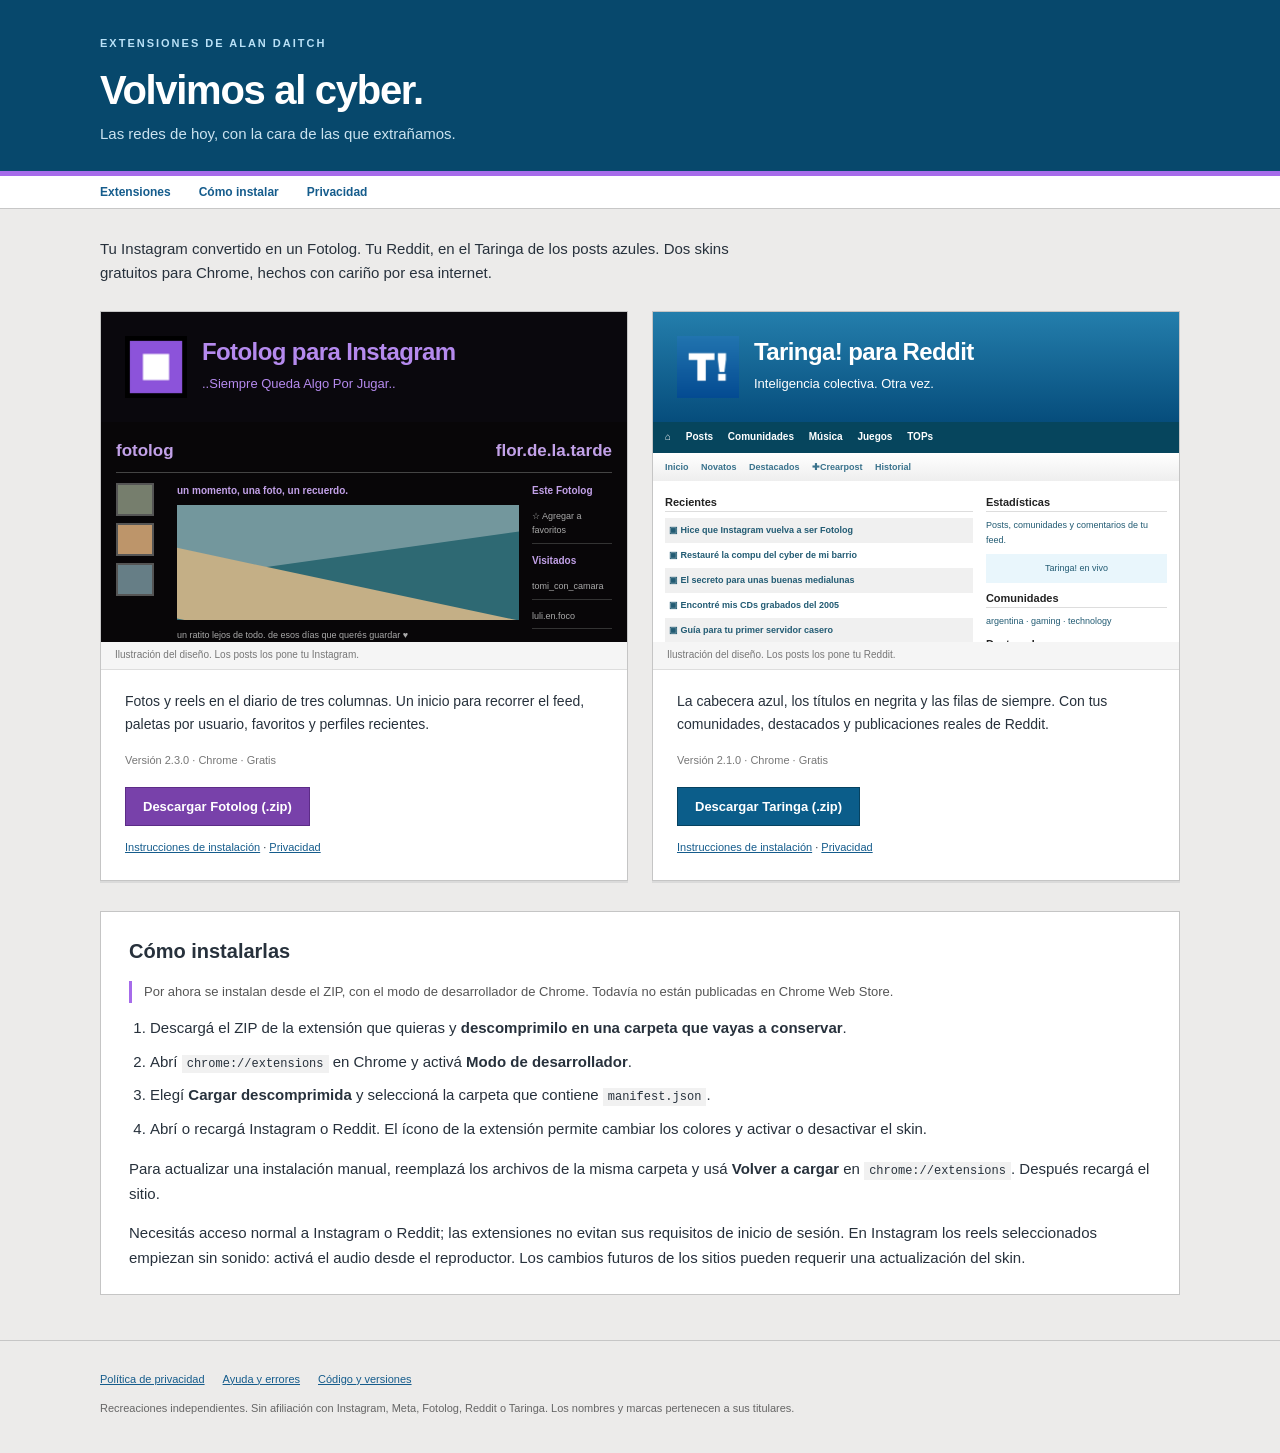
==== docs/index.html @ 77d76e8f "Publish Fotolog and Taringa Chrome extensions" ====
<!doctype html><html lang="es"><head><meta charset="utf-8"><meta name="viewport" content="width=device-width,initial-scale=1"><meta name="description" content="Instagram como Fotolog. Reddit como Taringa. Dos extensiones gratuitas de Chrome creadas por Alan Daitch para volver al cyber."><title>Volvimos al cyber — extensiones de Alan Daitch</title><link rel="stylesheet" href="styles.css"></head><body>
<header><div class="wrap"><small>EXTENSIONES DE ALAN DAITCH</small><h1>Volvimos al cyber.</h1><p>Las redes de hoy, con la cara de las que extrañamos.</p></div></header><nav aria-label="Navegación"><div class="wrap"><a href="#extensiones">Extensiones</a><a href="#instalar">Cómo instalar</a><a href="privacy.html">Privacidad</a></div></nav>
<main class="wrap"><p class="intro">Tu Instagram convertido en un Fotolog. Tu Reddit, en el Taringa de los posts azules. Dos skins gratuitos para Chrome, hechos con cariño por esa internet.</p>
<div class="cards" id="extensiones"><article class="card fl"><div class="title"><img class="icon" src="assets/fotolog-icon.png" alt=""><div><h2>Fotolog para Instagram</h2><p>..Siempre Queda Algo Por Jugar..</p></div></div>
<div class="preview" aria-hidden="true"><div class="fl-bar"><span>fotolog</span><span>flor.de.la.tarde</span></div><div class="fl-columns"><div class="fl-thumbs"><i></i><i></i><i></i></div><div class="fl-center"><strong>un momento, una foto, un recuerdo.</strong><div class="fl-picture"></div><p>un ratito lejos de todo. de esos días que querés guardar ♥</p></div><div class="fl-right"><b>Este Fotolog</b><p>☆ Agregar a favoritos</p><b>Visitados</b><p>tomi_con_camara</p><p>luli.en.foco</p></div></div></div><div class="caption">Ilustración del diseño. Los posts los pone tu Instagram.</div>
<div class="body"><p>Fotos y reels en el diario de tres columnas. Un inicio para recorrer el feed, paletas por usuario, favoritos y perfiles recientes.</p><div class="meta">Versión 2.3.0 · Chrome · Gratis</div><a class="button" href="https://github.com/alandaitch/nostalgia-extensions/releases/download/2026.10.15/instagram-fotolog.zip">Descargar Fotolog (.zip)</a><div class="links"><a href="#instalar">Instrucciones de instalación</a> · <a href="privacy.html#fotolog">Privacidad</a></div></div></article>
<article class="card rt"><div class="title"><img class="icon" src="assets/taringa-icon.png" alt=""><div><h2>Taringa! para Reddit</h2><p>Inteligencia colectiva. Otra vez.</p></div></div>
<div class="preview" aria-hidden="true"><div class="rt-nav">⌂ Posts Comunidades Música Juegos TOPs</div><div class="rt-subnav">Inicio Novatos Destacados ✚Crearpost Historial</div><div class="rt-columns"><div class="rt-rows"><b>Recientes</b><p>▣ Hice que Instagram vuelva a ser Fotolog</p><p>▣ Restauré la compu del cyber de mi barrio</p><p>▣ El secreto para unas buenas medialunas</p><p>▣ Encontré mis CDs grabados del 2005</p><p>▣ Guía para tu primer servidor casero</p><p>▣ Volví a jugar al Age of Empires II</p></div><div class="rt-side"><b>Estadísticas</b><p>Posts, comunidades y comentarios de tu feed.</p><p class="box">Taringa! en vivo</p><b>Comunidades</b><p>argentina · gaming · technology</p><b>Destacados</b><p>Los aportes más votados</p></div></div></div><div class="caption">Ilustración del diseño. Los posts los pone tu Reddit.</div>
<div class="body"><p>La cabecera azul, los títulos en negrita y las filas de siempre. Con tus comunidades, destacados y publicaciones reales de Reddit.</p><div class="meta">Versión 2.1.0 · Chrome · Gratis</div><a class="button" href="https://github.com/alandaitch/nostalgia-extensions/releases/download/2026.10.15/reddit-taringa.zip">Descargar Taringa (.zip)</a><div class="links"><a href="#instalar">Instrucciones de instalación</a> · <a href="privacy.html#taringa">Privacidad</a></div></div></article></div>
<section class="help" id="instalar"><h2>Cómo instalarlas</h2><p class="notice">Por ahora se instalan desde el ZIP, con el modo de desarrollador de Chrome. Todavía no están publicadas en Chrome Web Store.</p><ol><li>Descargá el ZIP de la extensión que quieras y <strong>descomprimilo en una carpeta que vayas a conservar</strong>.</li><li>Abrí <code>chrome://extensions</code> en Chrome y activá <strong>Modo de desarrollador</strong>.</li><li>Elegí <strong>Cargar descomprimida</strong> y seleccioná la carpeta que contiene <code>manifest.json</code>.</li><li>Abrí o recargá Instagram o Reddit. El ícono de la extensión permite cambiar los colores y activar o desactivar el skin.</li></ol><p>Para actualizar una instalación manual, reemplazá los archivos de la misma carpeta y usá <strong>Volver a cargar</strong> en <code>chrome://extensions</code>. Después recargá el sitio.</p><p>Necesitás acceso normal a Instagram o Reddit; las extensiones no evitan sus requisitos de inicio de sesión. En Instagram los reels seleccionados empiezan sin sonido: activá el audio desde el reproductor. Los cambios futuros de los sitios pueden requerir una actualización del skin.</p></section>
</main><footer><div class="wrap"><p><a href="privacy.html">Política de privacidad</a><a href="https://github.com/alandaitch/nostalgia-extensions/issues">Ayuda y errores</a><a href="https://github.com/alandaitch/nostalgia-extensions">Código y versiones</a></p><p>Recreaciones independientes. Sin afiliación con Instagram, Meta, Fotolog, Reddit o Taringa. Los nombres y marcas pertenecen a sus titulares.</p></div></footer></body></html>
---- docs/styles.css ----
:root{color-scheme:light;font:15px/1.65 Arial,Helvetica,sans-serif;color:#27313c;background:#ecebea}*{box-sizing:border-box}body{margin:0}a{color:#155c8c}a:hover{text-decoration:none}header{background:#07486c;color:white;border-bottom:5px solid #a66bea}header .wrap{padding:30px 0 24px}header small{font:bold 11px/1 Arial;letter-spacing:2px;color:#b9e1f7}h1{font-size:40px;line-height:1.1;letter-spacing:-1.3px;margin:13px 0 10px}header p{margin:0;color:#cbe2ef}.wrap{width:min(1080px,calc(100% - 40px));margin:auto}nav{background:#fff;border-bottom:1px solid #c7c7c7}nav .wrap{display:flex;gap:28px;padding:9px 0;font:bold 12px Arial}nav a{text-decoration:none}main{padding:28px 0 45px}.intro{max-width:650px;margin:0 0 25px}.cards{display:grid;grid-template-columns:1fr 1fr;gap:24px}.card{border:1px solid #c5c5c5;background:#fff;box-shadow:0 2px 0 #dadada}.card .title{display:flex;align-items:center;gap:15px;padding:24px}.card h2{font-size:24px;line-height:1.1;margin:0 0 8px;letter-spacing:-.6px}.title p{font-size:13px;margin:0}.icon{width:62px;height:62px;flex-shrink:0}.fl .title{background:#0a080d;color:#b58aee}.rt .title{background:linear-gradient(#247eac,#064d7c);color:#fff}.preview{height:220px;overflow:hidden;background:#080608;padding:15px;color:#aaa;font-size:10px;user-select:none}.preview a{color:inherit}.fl-bar{display:flex;justify-content:space-between;border-bottom:1px solid #444;color:#c2a1e8;font-weight:bold;font-size:17px;padding-bottom:7px}.fl-columns{display:grid;grid-template-columns:48px 1fr 80px;gap:13px;margin:10px 0}.fl-thumbs i{display:block;width:38px;height:33px;margin:0 0 7px;background:#767e6d;border:2px solid #555}.fl-thumbs i:nth-child(2){background:#bd956a}.fl-thumbs i:nth-child(3){background:#667e86}.fl-picture{height:115px;background:#73979d;position:relative;overflow:hidden}.fl-picture:before{content:'';position:absolute;inset:45% -5% -50%;background:#2e6973;transform:rotate(-8deg)}.fl-picture:after{content:'';position:absolute;inset:70% -5% -30%;background:#c4af86;transform:rotate(12deg)}.fl-center strong{display:block;color:#c2a1e8;padding-bottom:5px}.fl-center p{font-size:9px;line-height:1.5}.fl-right b{color:#c2a1e8;font-size:10px}.fl-right p{border-bottom:1px solid #333;padding-bottom:5px;font-size:9px}.rt .preview{background:#fff;color:#225b73;padding:0}.rt-nav{background:#06455d;padding:7px 12px;color:#fff;font-weight:bold;font-size:10px;word-spacing:12px}.rt-subnav{background:linear-gradient(#fff,#eee);padding:7px 12px;color:#39728c;font-weight:bold;font-size:9px;word-spacing:10px}.rt-columns{display:grid;grid-template-columns:1.7fr 1fr;gap:13px;padding:12px}.rt-columns b{color:#222;font-size:11px;display:block;border-bottom:1px solid #ddd;margin-bottom:6px}.rt-rows p{font-size:9px;font-weight:bold;margin:0;padding:5px 4px;white-space:nowrap;overflow:hidden;text-overflow:ellipsis}.rt-rows p:nth-child(even){background:#f0f0f0}.rt-side p{font-size:9px;margin:6px 0}.rt-side .box{padding:7px;background:#e9f6fc;text-align:center}.caption{padding:5px 14px;background:#f5f5f5;color:#777;font-size:10px;border-bottom:1px solid #ddd}.body{padding:20px 24px 24px}.body p{margin:0 0 15px;font-size:14px}.meta{font-size:11px;color:#777;margin-bottom:18px}.button{display:inline-block;background:#0b5d8a;border:1px solid #064260;color:#fff;padding:8px 17px;text-decoration:none;font-size:13px;font-weight:bold}.fl .button{background:#7841aa;border-color:#5c2c87}.links{margin-top:12px;font-size:11px}.help{margin-top:30px;background:#fff;border:1px solid #c5c5c5;padding:23px 28px}.help h2,.policy h2{font-size:20px;margin:0 0 12px}.help ol{padding-left:21px;margin:0}.help li{margin-bottom:9px}.help p:last-child{margin-bottom:0}.notice{border-left:3px solid #a66bea;padding-left:12px;font-size:13px;color:#555}code{background:#f1f1f1;padding:2px 5px;font:12px monospace}.policy{max-width:780px;background:#fff;border:1px solid #c5c5c5;padding:28px 34px}.policy h2{margin-top:25px}.policy p,.policy li{font-size:14px}.policy h1{font-size:30px}.date{font-size:12px;color:#777}footer{border-top:1px solid #c6c6c6;padding:18px 0 25px;color:#666;font-size:11px}footer a{margin-right:18px}@media(max-width:700px){h1{font-size:32px}.cards{grid-template-columns:1fr}.wrap{width:calc(100% - 28px)}.policy{padding:22px}header .wrap{padding:25px 0}.help{padding:20px}.card h2{font-size:23px}}
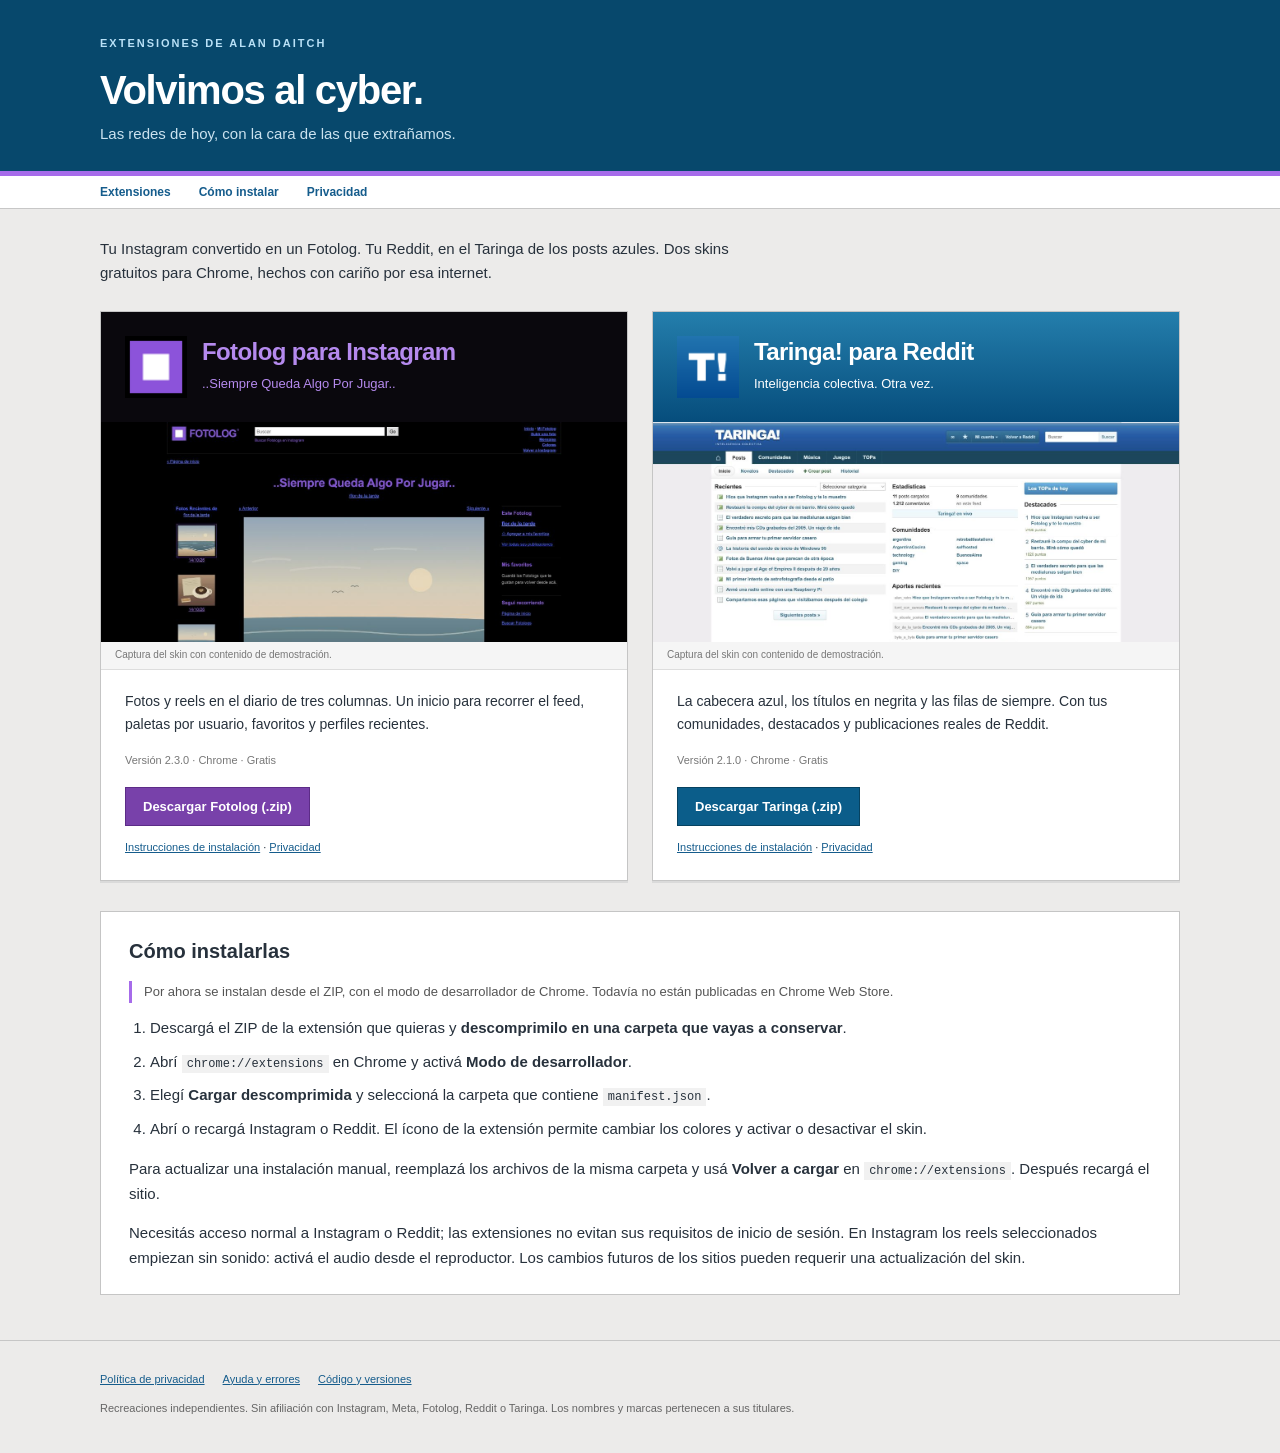
==== commit d526beb6: "Show product screenshots with synthetic demo content" ====
--- a/docs/index.html
+++ b/docs/index.html
@@ -2,10 +2,10 @@
 <header><div class="wrap"><small>EXTENSIONES DE ALAN DAITCH</small><h1>Volvimos al cyber.</h1><p>Las redes de hoy, con la cara de las que extrañamos.</p></div></header><nav aria-label="Navegación"><div class="wrap"><a href="#extensiones">Extensiones</a><a href="#instalar">Cómo instalar</a><a href="privacy.html">Privacidad</a></div></nav>
 <main class="wrap"><p class="intro">Tu Instagram convertido en un Fotolog. Tu Reddit, en el Taringa de los posts azules. Dos skins gratuitos para Chrome, hechos con cariño por esa internet.</p>
 <div class="cards" id="extensiones"><article class="card fl"><div class="title"><img class="icon" src="assets/fotolog-icon.png" alt=""><div><h2>Fotolog para Instagram</h2><p>..Siempre Queda Algo Por Jugar..</p></div></div>
-<div class="preview" aria-hidden="true"><div class="fl-bar"><span>fotolog</span><span>flor.de.la.tarde</span></div><div class="fl-columns"><div class="fl-thumbs"><i></i><i></i><i></i></div><div class="fl-center"><strong>un momento, una foto, un recuerdo.</strong><div class="fl-picture"></div><p>un ratito lejos de todo. de esos días que querés guardar ♥</p></div><div class="fl-right"><b>Este Fotolog</b><p>☆ Agregar a favoritos</p><b>Visitados</b><p>tomi_con_camara</p><p>luli.en.foco</p></div></div></div><div class="caption">Ilustración del diseño. Los posts los pone tu Instagram.</div>
+<a class="preview screenshot" href="assets/fotolog-profile.jpg" aria-label="Ver captura del skin"><img src="assets/fotolog-profile.jpg" alt="Captura del skin con publicaciones de demostración" loading="lazy"></a><div class="caption">Captura del skin con contenido de demostración.</div>
 <div class="body"><p>Fotos y reels en el diario de tres columnas. Un inicio para recorrer el feed, paletas por usuario, favoritos y perfiles recientes.</p><div class="meta">Versión 2.3.0 · Chrome · Gratis</div><a class="button" href="https://github.com/alandaitch/nostalgia-extensions/releases/download/2026.10.15/instagram-fotolog.zip">Descargar Fotolog (.zip)</a><div class="links"><a href="#instalar">Instrucciones de instalación</a> · <a href="privacy.html#fotolog">Privacidad</a></div></div></article>
 <article class="card rt"><div class="title"><img class="icon" src="assets/taringa-icon.png" alt=""><div><h2>Taringa! para Reddit</h2><p>Inteligencia colectiva. Otra vez.</p></div></div>
-<div class="preview" aria-hidden="true"><div class="rt-nav">⌂ Posts Comunidades Música Juegos TOPs</div><div class="rt-subnav">Inicio Novatos Destacados ✚Crearpost Historial</div><div class="rt-columns"><div class="rt-rows"><b>Recientes</b><p>▣ Hice que Instagram vuelva a ser Fotolog</p><p>▣ Restauré la compu del cyber de mi barrio</p><p>▣ El secreto para unas buenas medialunas</p><p>▣ Encontré mis CDs grabados del 2005</p><p>▣ Guía para tu primer servidor casero</p><p>▣ Volví a jugar al Age of Empires II</p></div><div class="rt-side"><b>Estadísticas</b><p>Posts, comunidades y comentarios de tu feed.</p><p class="box">Taringa! en vivo</p><b>Comunidades</b><p>argentina · gaming · technology</p><b>Destacados</b><p>Los aportes más votados</p></div></div></div><div class="caption">Ilustración del diseño. Los posts los pone tu Reddit.</div>
+<a class="preview screenshot" href="assets/taringa-feed.jpg" aria-label="Ver captura del skin"><img src="assets/taringa-feed.jpg" alt="Captura del skin con publicaciones de demostración" loading="lazy"></a><div class="caption">Captura del skin con contenido de demostración.</div>
 <div class="body"><p>La cabecera azul, los títulos en negrita y las filas de siempre. Con tus comunidades, destacados y publicaciones reales de Reddit.</p><div class="meta">Versión 2.1.0 · Chrome · Gratis</div><a class="button" href="https://github.com/alandaitch/nostalgia-extensions/releases/download/2026.10.15/reddit-taringa.zip">Descargar Taringa (.zip)</a><div class="links"><a href="#instalar">Instrucciones de instalación</a> · <a href="privacy.html#taringa">Privacidad</a></div></div></article></div>
 <section class="help" id="instalar"><h2>Cómo instalarlas</h2><p class="notice">Por ahora se instalan desde el ZIP, con el modo de desarrollador de Chrome. Todavía no están publicadas en Chrome Web Store.</p><ol><li>Descargá el ZIP de la extensión que quieras y <strong>descomprimilo en una carpeta que vayas a conservar</strong>.</li><li>Abrí <code>chrome://extensions</code> en Chrome y activá <strong>Modo de desarrollador</strong>.</li><li>Elegí <strong>Cargar descomprimida</strong> y seleccioná la carpeta que contiene <code>manifest.json</code>.</li><li>Abrí o recargá Instagram o Reddit. El ícono de la extensión permite cambiar los colores y activar o desactivar el skin.</li></ol><p>Para actualizar una instalación manual, reemplazá los archivos de la misma carpeta y usá <strong>Volver a cargar</strong> en <code>chrome://extensions</code>. Después recargá el sitio.</p><p>Necesitás acceso normal a Instagram o Reddit; las extensiones no evitan sus requisitos de inicio de sesión. En Instagram los reels seleccionados empiezan sin sonido: activá el audio desde el reproductor. Los cambios futuros de los sitios pueden requerir una actualización del skin.</p></section>
 </main><footer><div class="wrap"><p><a href="privacy.html">Política de privacidad</a><a href="https://github.com/alandaitch/nostalgia-extensions/issues">Ayuda y errores</a><a href="https://github.com/alandaitch/nostalgia-extensions">Código y versiones</a></p><p>Recreaciones independientes. Sin afiliación con Instagram, Meta, Fotolog, Reddit o Taringa. Los nombres y marcas pertenecen a sus titulares.</p></div></footer></body></html>
--- a/docs/styles.css
+++ b/docs/styles.css
@@ -1 +1,3 @@
 :root{color-scheme:light;font:15px/1.65 Arial,Helvetica,sans-serif;color:#27313c;background:#ecebea}*{box-sizing:border-box}body{margin:0}a{color:#155c8c}a:hover{text-decoration:none}header{background:#07486c;color:white;border-bottom:5px solid #a66bea}header .wrap{padding:30px 0 24px}header small{font:bold 11px/1 Arial;letter-spacing:2px;color:#b9e1f7}h1{font-size:40px;line-height:1.1;letter-spacing:-1.3px;margin:13px 0 10px}header p{margin:0;color:#cbe2ef}.wrap{width:min(1080px,calc(100% - 40px));margin:auto}nav{background:#fff;border-bottom:1px solid #c7c7c7}nav .wrap{display:flex;gap:28px;padding:9px 0;font:bold 12px Arial}nav a{text-decoration:none}main{padding:28px 0 45px}.intro{max-width:650px;margin:0 0 25px}.cards{display:grid;grid-template-columns:1fr 1fr;gap:24px}.card{border:1px solid #c5c5c5;background:#fff;box-shadow:0 2px 0 #dadada}.card .title{display:flex;align-items:center;gap:15px;padding:24px}.card h2{font-size:24px;line-height:1.1;margin:0 0 8px;letter-spacing:-.6px}.title p{font-size:13px;margin:0}.icon{width:62px;height:62px;flex-shrink:0}.fl .title{background:#0a080d;color:#b58aee}.rt .title{background:linear-gradient(#247eac,#064d7c);color:#fff}.preview{height:220px;overflow:hidden;background:#080608;padding:15px;color:#aaa;font-size:10px;user-select:none}.preview a{color:inherit}.fl-bar{display:flex;justify-content:space-between;border-bottom:1px solid #444;color:#c2a1e8;font-weight:bold;font-size:17px;padding-bottom:7px}.fl-columns{display:grid;grid-template-columns:48px 1fr 80px;gap:13px;margin:10px 0}.fl-thumbs i{display:block;width:38px;height:33px;margin:0 0 7px;background:#767e6d;border:2px solid #555}.fl-thumbs i:nth-child(2){background:#bd956a}.fl-thumbs i:nth-child(3){background:#667e86}.fl-picture{height:115px;background:#73979d;position:relative;overflow:hidden}.fl-picture:before{content:'';position:absolute;inset:45% -5% -50%;background:#2e6973;transform:rotate(-8deg)}.fl-picture:after{content:'';position:absolute;inset:70% -5% -30%;background:#c4af86;transform:rotate(12deg)}.fl-center strong{display:block;color:#c2a1e8;padding-bottom:5px}.fl-center p{font-size:9px;line-height:1.5}.fl-right b{color:#c2a1e8;font-size:10px}.fl-right p{border-bottom:1px solid #333;padding-bottom:5px;font-size:9px}.rt .preview{background:#fff;color:#225b73;padding:0}.rt-nav{background:#06455d;padding:7px 12px;color:#fff;font-weight:bold;font-size:10px;word-spacing:12px}.rt-subnav{background:linear-gradient(#fff,#eee);padding:7px 12px;color:#39728c;font-weight:bold;font-size:9px;word-spacing:10px}.rt-columns{display:grid;grid-template-columns:1.7fr 1fr;gap:13px;padding:12px}.rt-columns b{color:#222;font-size:11px;display:block;border-bottom:1px solid #ddd;margin-bottom:6px}.rt-rows p{font-size:9px;font-weight:bold;margin:0;padding:5px 4px;white-space:nowrap;overflow:hidden;text-overflow:ellipsis}.rt-rows p:nth-child(even){background:#f0f0f0}.rt-side p{font-size:9px;margin:6px 0}.rt-side .box{padding:7px;background:#e9f6fc;text-align:center}.caption{padding:5px 14px;background:#f5f5f5;color:#777;font-size:10px;border-bottom:1px solid #ddd}.body{padding:20px 24px 24px}.body p{margin:0 0 15px;font-size:14px}.meta{font-size:11px;color:#777;margin-bottom:18px}.button{display:inline-block;background:#0b5d8a;border:1px solid #064260;color:#fff;padding:8px 17px;text-decoration:none;font-size:13px;font-weight:bold}.fl .button{background:#7841aa;border-color:#5c2c87}.links{margin-top:12px;font-size:11px}.help{margin-top:30px;background:#fff;border:1px solid #c5c5c5;padding:23px 28px}.help h2,.policy h2{font-size:20px;margin:0 0 12px}.help ol{padding-left:21px;margin:0}.help li{margin-bottom:9px}.help p:last-child{margin-bottom:0}.notice{border-left:3px solid #a66bea;padding-left:12px;font-size:13px;color:#555}code{background:#f1f1f1;padding:2px 5px;font:12px monospace}.policy{max-width:780px;background:#fff;border:1px solid #c5c5c5;padding:28px 34px}.policy h2{margin-top:25px}.policy p,.policy li{font-size:14px}.policy h1{font-size:30px}.date{font-size:12px;color:#777}footer{border-top:1px solid #c6c6c6;padding:18px 0 25px;color:#666;font-size:11px}footer a{margin-right:18px}@media(max-width:700px){h1{font-size:32px}.cards{grid-template-columns:1fr}.wrap{width:calc(100% - 28px)}.policy{padding:22px}header .wrap{padding:25px 0}.help{padding:20px}.card h2{font-size:23px}}
+
+.preview.screenshot{display:block;padding:0}.preview.screenshot img{display:block;width:100%;height:100%;object-fit:cover;object-position:top}
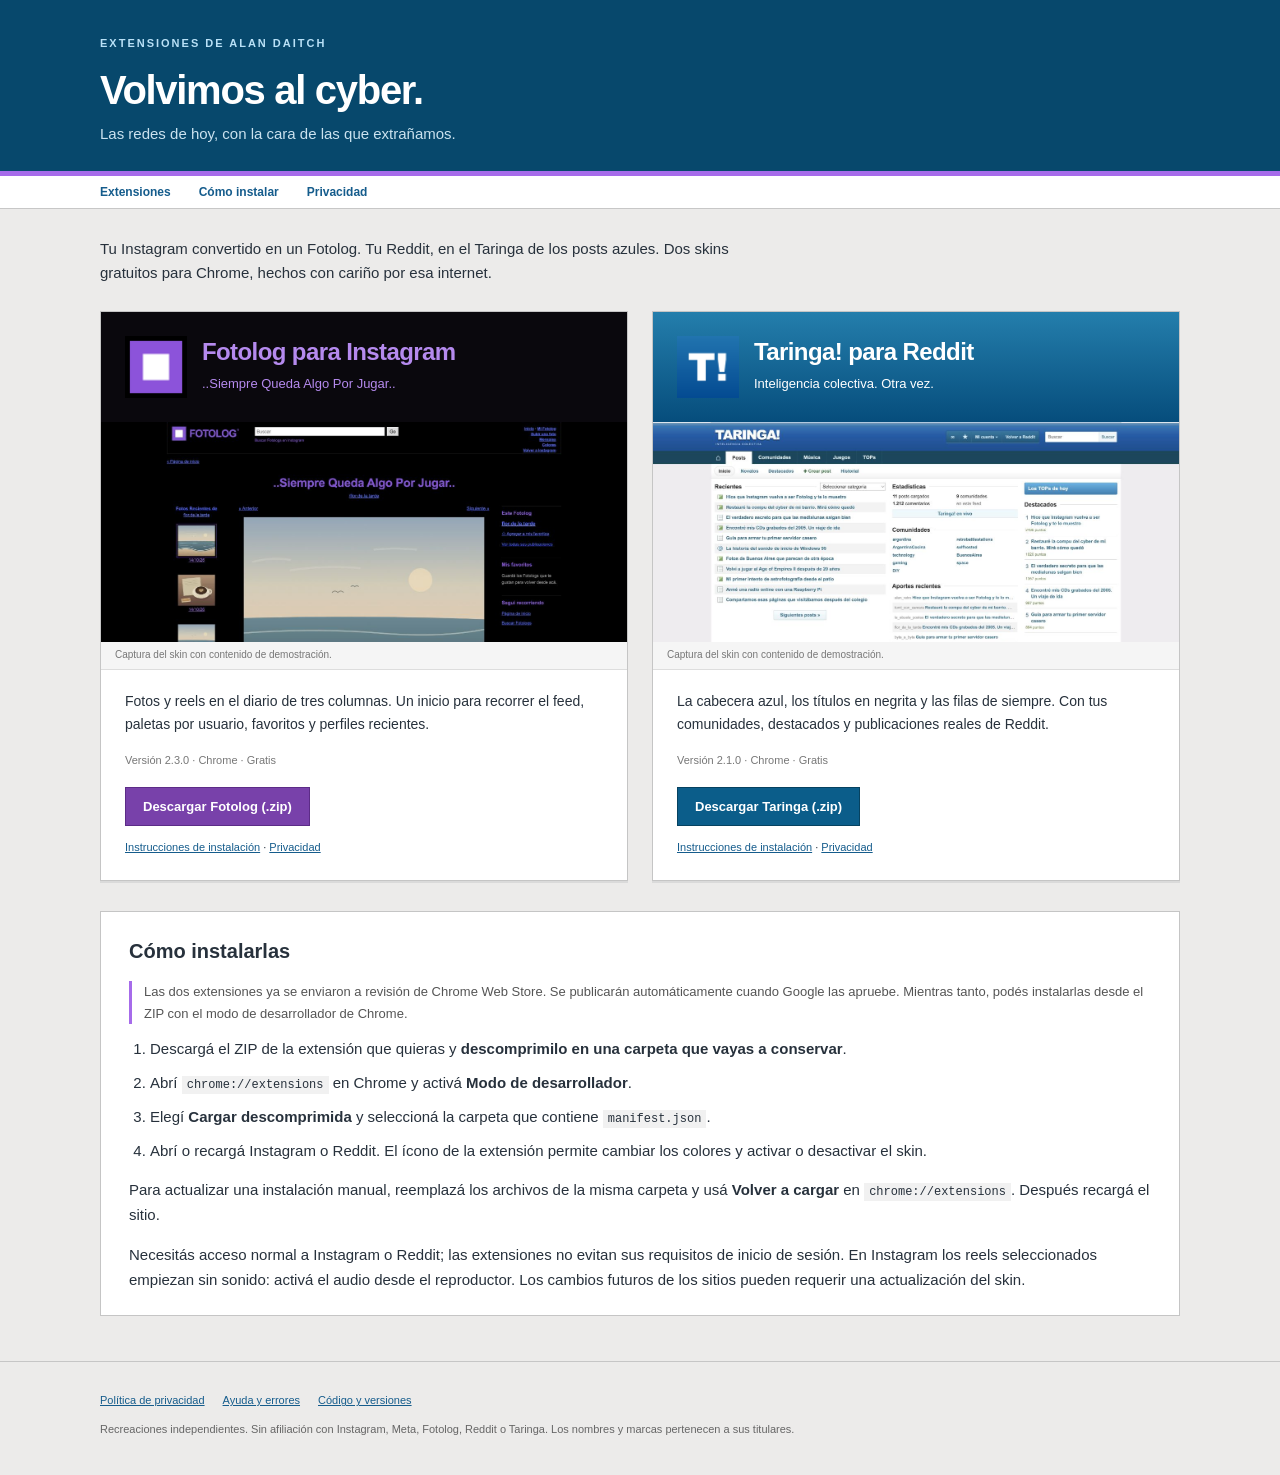
==== commit df40f7ef: "Record both Chrome Web Store review submissions" ====
--- a/docs/index.html
+++ b/docs/index.html
@@ -7,5 +7,5 @@
 <article class="card rt"><div class="title"><img class="icon" src="assets/taringa-icon.png" alt=""><div><h2>Taringa! para Reddit</h2><p>Inteligencia colectiva. Otra vez.</p></div></div>
 <a class="preview screenshot" href="assets/taringa-feed.jpg" aria-label="Ver captura del skin"><img src="assets/taringa-feed.jpg" alt="Captura del skin con publicaciones de demostración" loading="lazy"></a><div class="caption">Captura del skin con contenido de demostración.</div>
 <div class="body"><p>La cabecera azul, los títulos en negrita y las filas de siempre. Con tus comunidades, destacados y publicaciones reales de Reddit.</p><div class="meta">Versión 2.1.0 · Chrome · Gratis</div><a class="button" href="https://github.com/alandaitch/nostalgia-extensions/releases/download/2026.10.15/reddit-taringa.zip">Descargar Taringa (.zip)</a><div class="links"><a href="#instalar">Instrucciones de instalación</a> · <a href="privacy.html#taringa">Privacidad</a></div></div></article></div>
-<section class="help" id="instalar"><h2>Cómo instalarlas</h2><p class="notice">Por ahora se instalan desde el ZIP, con el modo de desarrollador de Chrome. Todavía no están publicadas en Chrome Web Store.</p><ol><li>Descargá el ZIP de la extensión que quieras y <strong>descomprimilo en una carpeta que vayas a conservar</strong>.</li><li>Abrí <code>chrome://extensions</code> en Chrome y activá <strong>Modo de desarrollador</strong>.</li><li>Elegí <strong>Cargar descomprimida</strong> y seleccioná la carpeta que contiene <code>manifest.json</code>.</li><li>Abrí o recargá Instagram o Reddit. El ícono de la extensión permite cambiar los colores y activar o desactivar el skin.</li></ol><p>Para actualizar una instalación manual, reemplazá los archivos de la misma carpeta y usá <strong>Volver a cargar</strong> en <code>chrome://extensions</code>. Después recargá el sitio.</p><p>Necesitás acceso normal a Instagram o Reddit; las extensiones no evitan sus requisitos de inicio de sesión. En Instagram los reels seleccionados empiezan sin sonido: activá el audio desde el reproductor. Los cambios futuros de los sitios pueden requerir una actualización del skin.</p></section>
+<section class="help" id="instalar"><h2>Cómo instalarlas</h2><p class="notice">Las dos extensiones ya se enviaron a revisión de Chrome Web Store. Se publicarán automáticamente cuando Google las apruebe. Mientras tanto, podés instalarlas desde el ZIP con el modo de desarrollador de Chrome.</p><ol><li>Descargá el ZIP de la extensión que quieras y <strong>descomprimilo en una carpeta que vayas a conservar</strong>.</li><li>Abrí <code>chrome://extensions</code> en Chrome y activá <strong>Modo de desarrollador</strong>.</li><li>Elegí <strong>Cargar descomprimida</strong> y seleccioná la carpeta que contiene <code>manifest.json</code>.</li><li>Abrí o recargá Instagram o Reddit. El ícono de la extensión permite cambiar los colores y activar o desactivar el skin.</li></ol><p>Para actualizar una instalación manual, reemplazá los archivos de la misma carpeta y usá <strong>Volver a cargar</strong> en <code>chrome://extensions</code>. Después recargá el sitio.</p><p>Necesitás acceso normal a Instagram o Reddit; las extensiones no evitan sus requisitos de inicio de sesión. En Instagram los reels seleccionados empiezan sin sonido: activá el audio desde el reproductor. Los cambios futuros de los sitios pueden requerir una actualización del skin.</p></section>
 </main><footer><div class="wrap"><p><a href="privacy.html">Política de privacidad</a><a href="https://github.com/alandaitch/nostalgia-extensions/issues">Ayuda y errores</a><a href="https://github.com/alandaitch/nostalgia-extensions">Código y versiones</a></p><p>Recreaciones independientes. Sin afiliación con Instagram, Meta, Fotolog, Reddit o Taringa. Los nombres y marcas pertenecen a sus titulares.</p></div></footer></body></html>
